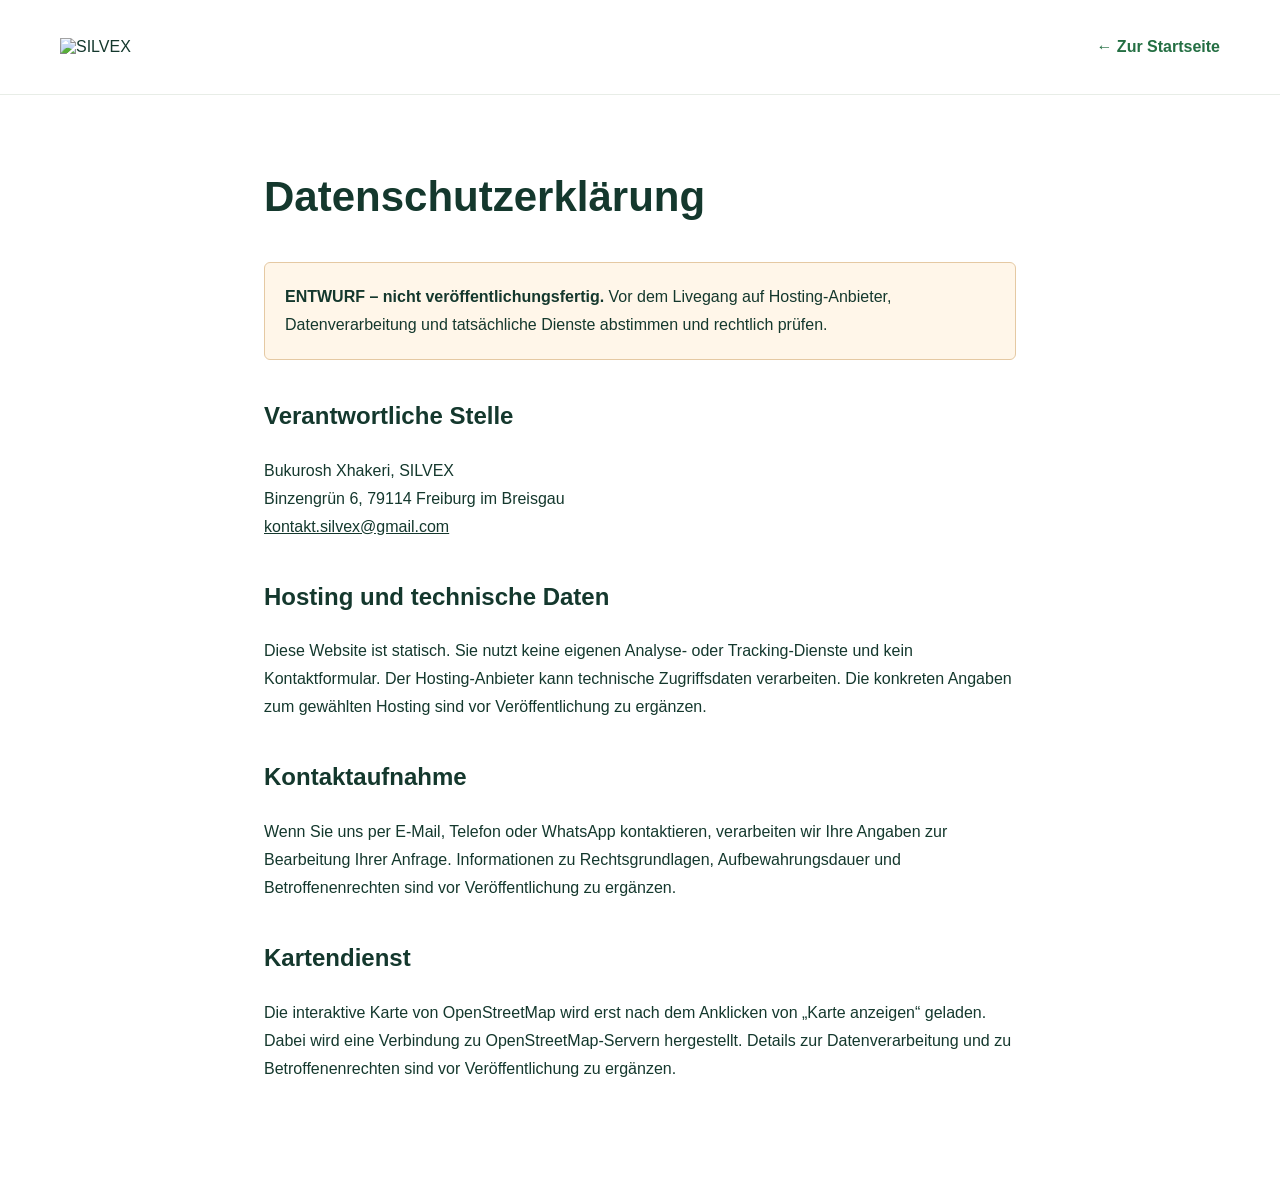
==== datenschutz.html @ 8d00cd8f "Add files via upload" ====
<!doctype html><html lang="de"><head><meta charset="utf-8"><meta name="viewport" content="width=device-width,initial-scale=1"><title>Datenschutz | SILVEX</title><link rel="stylesheet" href="styles.css"></head><body><header class="top"><div class="wrap nav"><a class="brand" href="index.html"><img src="assets/silvex-logo.webp" alt="SILVEX"></a><a class="legal-back" href="index.html">← Zur Startseite</a></div></header><main class="legal"><h1>Datenschutzerklärung</h1><div class="warning"><strong>ENTWURF – nicht veröffentlichungsfertig.</strong> Vor dem Livegang auf Hosting-Anbieter, Datenverarbeitung und tatsächliche Dienste abstimmen und rechtlich prüfen.</div><h2>Verantwortliche Stelle</h2><p>Bukurosh Xhakeri, SILVEX<br>Binzengrün 6, 79114 Freiburg im Breisgau<br><a href="mailto:kontakt.silvex@gmail.com">kontakt.silvex@gmail.com</a></p><h2>Hosting und technische Daten</h2><p>Diese Website ist statisch. Sie nutzt keine eigenen Analyse- oder Tracking-Dienste und kein Kontaktformular. Der Hosting-Anbieter kann technische Zugriffsdaten verarbeiten. Die konkreten Angaben zum gewählten Hosting sind vor Veröffentlichung zu ergänzen.</p><h2>Kontaktaufnahme</h2><p>Wenn Sie uns per E-Mail, Telefon oder WhatsApp kontaktieren, verarbeiten wir Ihre Angaben zur Bearbeitung Ihrer Anfrage. Informationen zu Rechtsgrundlagen, Aufbewahrungsdauer und Betroffenenrechten sind vor Veröffentlichung zu ergänzen.</p><h2>Kartendienst</h2><p>Die interaktive Karte von OpenStreetMap wird erst nach dem Anklicken von „Karte anzeigen“ geladen. Dabei wird eine Verbindung zu OpenStreetMap-Servern hergestellt. Details zur Datenverarbeitung und zu Betroffenenrechten sind vor Veröffentlichung zu ergänzen.</p></main></body></html>
---- styles.css ----
*{box-sizing:border-box}html{scroll-behavior:smooth}body{margin:0;font-family:Arial,Helvetica,sans-serif;color:#14382d;background:#fff}a{color:inherit;text-decoration:none}img{max-width:100%;display:block}.wrap{width:min(1160px,calc(100% - 48px));margin:auto}.top{position:sticky;top:0;z-index:10;background:#fff;border-bottom:1px solid #e8ede7}.nav{height:94px;display:flex;align-items:center;justify-content:space-between;gap:24px}.brand{width:235px;flex-shrink:0}.brand img{width:100%;height:auto}.nav nav{display:flex;align-items:center;gap:34px;font-weight:600;font-size:14px}.nav nav a:hover{color:#3c9955}.navcta{padding:14px 20px;border:1px solid #c9d9cf;border-radius:5px}.menu{display:none;background:none;border:1px solid #d6dfd9;padding:10px;border-radius:5px}.hero{background:#073b2c;color:#fff}.hero-grid{display:grid;grid-template-columns:53% 47%;min-height:610px}.hero-text{padding:112px 42px 64px 0;align-self:center}.hero h1{font-size:clamp(42px,5.1vw,72px);line-height:1.09;letter-spacing:-.05em;margin:0 0 30px;font-weight:800}.hero h1 em{color:#c1dfb9;font-style:normal}.hero p{font-size:18px;line-height:1.75;color:#e4eee7;max-width:580px}.actions{display:flex;gap:12px;flex-wrap:wrap;margin:38px 0 60px}.btn{display:inline-block;padding:17px 22px;border-radius:5px;font-weight:700;font-size:14px}.primary{background:#b9dcba;color:#103b2d}.primary:hover{background:#d5edd4}.outline{border:1px solid #c9d9ce;color:#fff}.outline:hover{background:#ffffff15}.trust{display:flex;flex-wrap:wrap;gap:16px;color:#e1efe5;font-size:12px}.hero-photo{position:relative;min-height:470px;overflow:hidden}.hero-photo img{width:100%;height:100%;object-fit:cover;object-position:center}.hero-photo:after{content:'';position:absolute;inset:0;background:linear-gradient(90deg,#073b2c 0%,transparent 20%)}.kicker{color:#4e9162;font-weight:800;letter-spacing:.15em;font-size:11px}.intro{padding:95px 0}.intro-grid{display:grid;grid-template-columns:1fr 1fr;gap:80px;align-items:center}.intro h2,.section-head h2,.feature h2,.about h2,.process h2,.showcase h2,.contact h2{font-size:clamp(31px,3.4vw,47px);line-height:1.15;letter-spacing:-.035em;margin:18px 0}.intro i,.about i,.contact i{color:#5e9e72;font-style:normal}.intro p,.section-head p,.feature p,.about p,.showcase p{line-height:1.85;color:#65786c}.services{background:#f5f7f3;padding:90px 0}.section-head{display:flex;justify-content:space-between;gap:50px;align-items:end;margin-bottom:35px}.section-head h2{max-width:620px}.section-head p{max-width:290px}.cards{display:grid;grid-template-columns:repeat(4,1fr);gap:15px}.service{padding:28px 23px;background:#fff;border:1px solid #e6ece6;border-radius:6px;min-height:210px}.num{font-size:11px;color:#6a9e77;letter-spacing:.1em;font-weight:700}.service h3{font-size:18px;margin:34px 0 12px}.service p{color:#69796e;font-size:14px;line-height:1.65}.feature,.about-grid{display:grid;grid-template-columns:1fr 1fr;gap:70px;align-items:center}.feature{padding:95px 0}.feature-photo,.about-photo{height:440px;overflow:hidden;border-radius:5px}.feature-photo img,.about-photo img{width:100%;height:100%;object-fit:cover}.text-link{font-weight:700;color:#206343;display:inline-block;margin-top:14px}.about{background:#f5f7f3;padding:90px 0}.about-copy p{line-height:1.8;color:#63766b}.process{padding:90px 0}.steps{display:grid;grid-template-columns:repeat(3,1fr);gap:25px;margin-top:40px}.steps>div{border-top:1px solid #cbdad0;padding-top:23px}.steps b{font-size:30px;color:#7aaf84}.steps h3{margin:20px 0 9px}.steps p{color:#69796e;line-height:1.7}.showcase{padding:0 0 90px;display:grid;grid-template-columns:1fr 1.1fr;gap:60px;align-items:center}.showcase img{width:100%;height:330px;object-fit:cover;border-radius:5px}.contact{background:#073b2c;color:#fff;padding:95px 0}.contact-grid{display:grid;grid-template-columns:1fr 1fr;gap:75px}.contact h2 i{color:#c2dfba}.contact p{color:#d9e6dc;line-height:1.8}.light{color:#b7d6b5}.location{margin:30px 0;display:flex;flex-direction:column;gap:9px;font-size:14px}.location span{color:#d8e9db}.location a{color:#c6e7c4;text-decoration:underline;text-underline-offset:4px}.map{height:225px;background:#164b39;border:1px solid #447260;border-radius:5px;overflow:hidden}.map iframe{border:0;width:100%;height:100%}#map-placeholder{height:100%;display:flex;align-items:center;justify-content:center;flex-direction:column;text-align:center;padding:15px}#map-placeholder p{font-size:12px;margin:8px 0 15px}#load-map{background:#c6e1c3;border:0;border-radius:4px;padding:10px 16px;color:#073b2c;cursor:pointer;font-weight:700}.contact-card{background:#fff;color:#14382d;padding:40px;border-radius:7px;align-self:start}.contact-card h3{font-size:28px;margin:16px 0}.contact-card p{color:#66786d}.contact-button{display:flex;justify-content:space-between;gap:10px;padding:16px 5px;border-bottom:1px solid #e0e9e1;font-weight:700;overflow-wrap:anywhere}.contact-button:hover{color:#398c4b}.contact-card small{display:block;color:#718274;margin-top:25px}footer{background:#f5f7f3;padding:55px 0 20px}.footer-grid{display:grid;grid-template-columns:2fr 1fr 1fr;gap:50px}.footer-logo{width:280px;max-width:100%}.footer-grid p{font-size:13px;color:#6d7d70}.footer-grid strong{display:block;margin-bottom:18px}.footer-grid a{display:block;font-size:14px;margin:11px 0;color:#4c6656}.copyright{border-top:1px solid #d9e3d9;margin-top:45px;padding-top:20px;color:#738175;font-size:12px}.legal{max-width:800px;margin:65px auto 100px;padding:0 24px;line-height:1.75}.legal h1{font-size:42px}.legal h2{margin-top:35px}.warning{background:#fff6e9;border:1px solid #e5c9a3;padding:20px;border-radius:6px}.legal a{text-decoration:underline}.legal-back{color:#246f43;font-weight:700}@media(max-width:850px){.hero-grid,.feature,.about-grid,.showcase,.contact-grid{grid-template-columns:1fr}.hero-text{padding:70px 0 35px}.hero-photo{min-height:360px}.hero-photo:after{display:none}.cards{grid-template-columns:repeat(2,1fr)}.feature,.about-grid,.showcase,.contact-grid{gap:30px}.intro-grid{gap:25px}.nav nav{gap:15px}.brand{width:190px}}@media(max-width:620px){.wrap{width:min(100% - 32px,1160px)}.nav{height:76px}.brand{width:165px}.menu{display:block}.nav nav{display:none;position:absolute;top:76px;left:0;right:0;background:white;padding:22px;box-shadow:0 10px 25px #12331d19;flex-direction:column;align-items:stretch}.nav nav.open{display:flex}.hero h1{font-size:44px}.hero p{font-size:16px}.trust{gap:10px}.hero-photo{min-height:300px}.intro,.services,.feature,.about,.process,.contact{padding-top:65px;padding-bottom:65px}.intro-grid,.section-head{display:block}.cards{grid-template-columns:1fr}.service{min-height:0}.service h3{margin-top:18px}.steps{grid-template-columns:1fr}.feature-photo,.about-photo{height:320px}.showcase{padding-bottom:65px}.showcase img{height:260px}.contact-card{padding:24px}.footer-grid{grid-template-columns:1fr 1fr}.footer-grid>div:first-child{grid-column:1/-1}.footer-logo{width:240px}}
/* V4: quiet, accessible premium motion and social links */
html{scroll-behavior:smooth;scroll-padding-top:90px}
:focus-visible{outline:3px solid #75b878;outline-offset:4px}
.btn,.contact-button,.navcta,.service,.social-links a{transition:transform .22s ease,box-shadow .22s ease,background-color .22s ease,border-color .22s ease}
@media(hover:hover){.btn:hover,.contact-button:hover{transform:translateY(-3px);box-shadow:0 12px 24px #061c151f}.service:hover{transform:translateY(-5px);box-shadow:0 18px 35px #102f1e12}.social-links a:hover{transform:translateX(4px);color:#116f40}}
.hero-text>*{animation:heroRise .7s both}.hero-text>h1{animation-delay:.07s}.hero-text>p{animation-delay:.17s}.hero-text>.actions{animation-delay:.27s}.hero-text>.trust{animation-delay:.36s}
@keyframes heroRise{from{opacity:0;transform:translateY(15px)}to{opacity:1;transform:translateY(0)}}
.reveal-ready{opacity:0;transform:translateY(24px);transition:opacity .75s ease,transform .75s ease}.reveal-ready.is-visible{opacity:1;transform:translateY(0)}
.social-links{display:flex;flex-direction:column;gap:12px}.social-links a{display:inline-flex;align-items:center;gap:10px;margin:0;color:#2d5541;font-weight:600}.social-links svg{width:21px;height:21px;fill:none;stroke:currentColor;stroke-width:1.8;stroke-linecap:round;stroke-linejoin:round}.social-links .social-dot{fill:currentColor;stroke:none}.social-links a:nth-child(2) svg{fill:currentColor;stroke:none}
.footer-grid{grid-template-columns:1.7fr 1fr 1fr 1fr;gap:32px}
@media(max-width:850px){.footer-grid{grid-template-columns:repeat(2,minmax(0,1fr))}}
@media(max-width:620px){.footer-grid{grid-template-columns:repeat(2,minmax(0,1fr));gap:24px}.footer-grid>div:first-child{grid-column:1/-1}}
@media(prefers-reduced-motion:reduce){html{scroll-behavior:auto}.hero-text>*{animation:none}.reveal-ready{opacity:1;transform:none;transition:none}.btn,.contact-button,.navcta,.service,.social-links a{transition:none}}
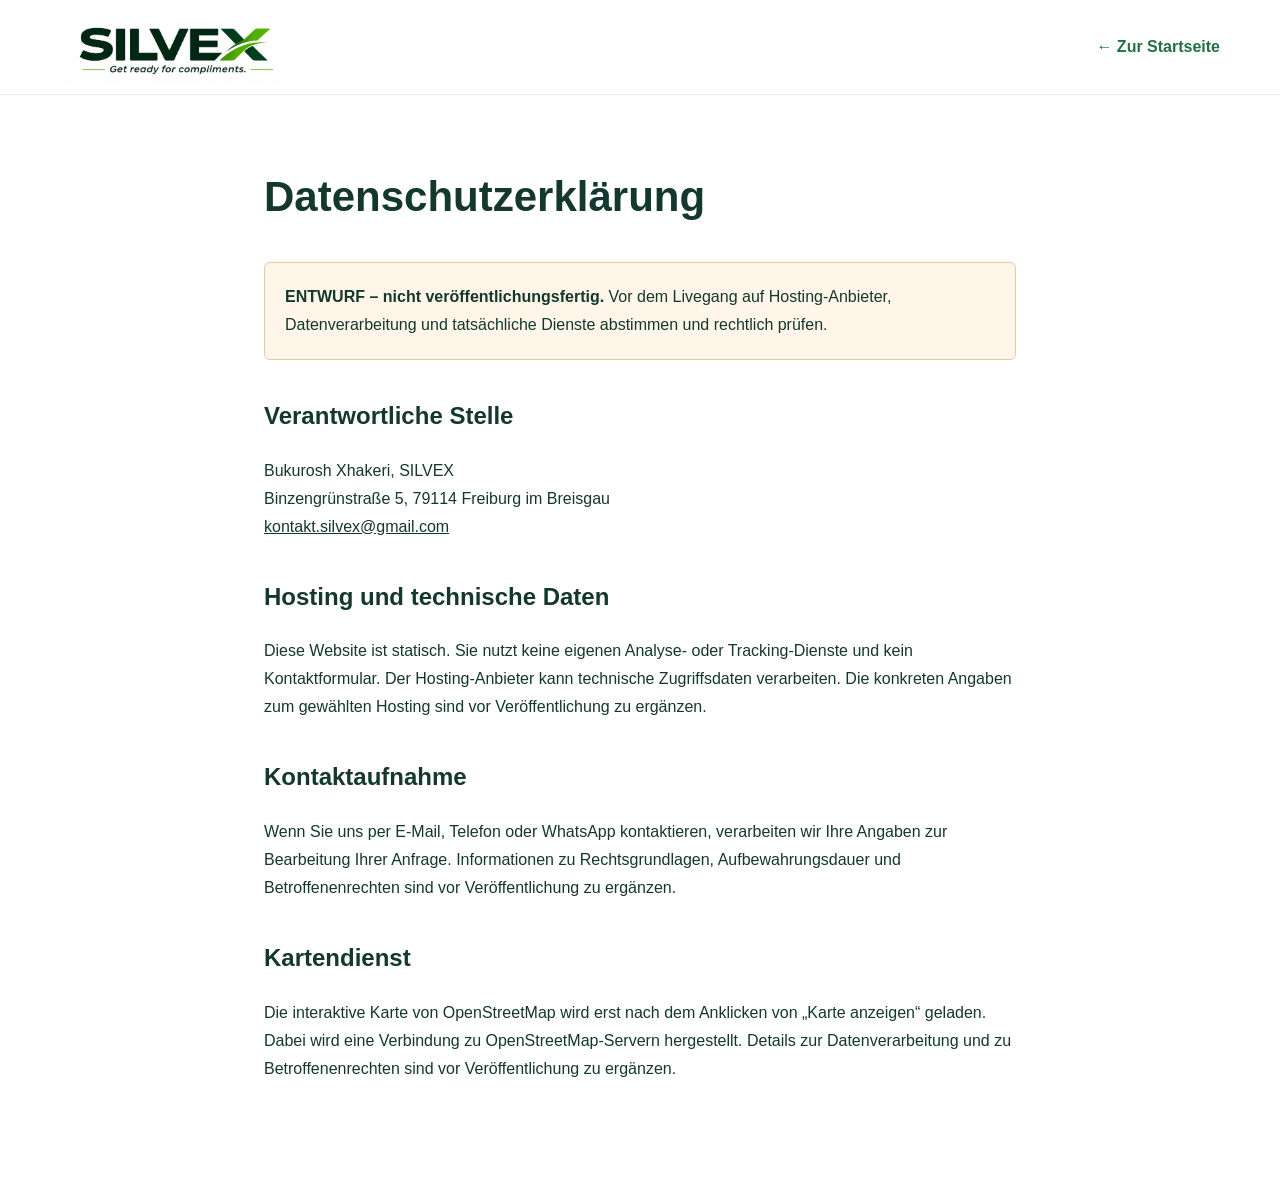
==== commit 805bde03: "Add files via upload" ====
--- a/datenschutz.html
+++ b/datenschutz.html
@@ -1 +1 @@
-<!doctype html><html lang="de"><head><meta charset="utf-8"><meta name="viewport" content="width=device-width,initial-scale=1"><title>Datenschutz | SILVEX</title><link rel="stylesheet" href="styles.css"></head><body><header class="top"><div class="wrap nav"><a class="brand" href="index.html"><img src="assets/silvex-logo.webp" alt="SILVEX"></a><a class="legal-back" href="index.html">← Zur Startseite</a></div></header><main class="legal"><h1>Datenschutzerklärung</h1><div class="warning"><strong>ENTWURF – nicht veröffentlichungsfertig.</strong> Vor dem Livegang auf Hosting-Anbieter, Datenverarbeitung und tatsächliche Dienste abstimmen und rechtlich prüfen.</div><h2>Verantwortliche Stelle</h2><p>Bukurosh Xhakeri, SILVEX<br>Binzengrün 6, 79114 Freiburg im Breisgau<br><a href="mailto:kontakt.silvex@gmail.com">kontakt.silvex@gmail.com</a></p><h2>Hosting und technische Daten</h2><p>Diese Website ist statisch. Sie nutzt keine eigenen Analyse- oder Tracking-Dienste und kein Kontaktformular. Der Hosting-Anbieter kann technische Zugriffsdaten verarbeiten. Die konkreten Angaben zum gewählten Hosting sind vor Veröffentlichung zu ergänzen.</p><h2>Kontaktaufnahme</h2><p>Wenn Sie uns per E-Mail, Telefon oder WhatsApp kontaktieren, verarbeiten wir Ihre Angaben zur Bearbeitung Ihrer Anfrage. Informationen zu Rechtsgrundlagen, Aufbewahrungsdauer und Betroffenenrechten sind vor Veröffentlichung zu ergänzen.</p><h2>Kartendienst</h2><p>Die interaktive Karte von OpenStreetMap wird erst nach dem Anklicken von „Karte anzeigen“ geladen. Dabei wird eine Verbindung zu OpenStreetMap-Servern hergestellt. Details zur Datenverarbeitung und zu Betroffenenrechten sind vor Veröffentlichung zu ergänzen.</p></main></body></html>+<!doctype html><html lang="de"><head><meta charset="utf-8"><meta name="viewport" content="width=device-width,initial-scale=1"><title>Datenschutz | SILVEX</title><link rel="stylesheet" href="styles.css"></head><body><header class="top"><div class="wrap nav"><a class="brand" href="index.html"><img src="silvex-logo.webp" alt="SILVEX"></a><a class="legal-back" href="index.html">← Zur Startseite</a></div></header><main class="legal"><h1>Datenschutzerklärung</h1><div class="warning"><strong>ENTWURF – nicht veröffentlichungsfertig.</strong> Vor dem Livegang auf Hosting-Anbieter, Datenverarbeitung und tatsächliche Dienste abstimmen und rechtlich prüfen.</div><h2>Verantwortliche Stelle</h2><p>Bukurosh Xhakeri, SILVEX<br>Binzengrünstraße 5, 79114 Freiburg im Breisgau<br><a href="mailto:kontakt.silvex@gmail.com">kontakt.silvex@gmail.com</a></p><h2>Hosting und technische Daten</h2><p>Diese Website ist statisch. Sie nutzt keine eigenen Analyse- oder Tracking-Dienste und kein Kontaktformular. Der Hosting-Anbieter kann technische Zugriffsdaten verarbeiten. Die konkreten Angaben zum gewählten Hosting sind vor Veröffentlichung zu ergänzen.</p><h2>Kontaktaufnahme</h2><p>Wenn Sie uns per E-Mail, Telefon oder WhatsApp kontaktieren, verarbeiten wir Ihre Angaben zur Bearbeitung Ihrer Anfrage. Informationen zu Rechtsgrundlagen, Aufbewahrungsdauer und Betroffenenrechten sind vor Veröffentlichung zu ergänzen.</p><h2>Kartendienst</h2><p>Die interaktive Karte von OpenStreetMap wird erst nach dem Anklicken von „Karte anzeigen“ geladen. Dabei wird eine Verbindung zu OpenStreetMap-Servern hergestellt. Details zur Datenverarbeitung und zu Betroffenenrechten sind vor Veröffentlichung zu ergänzen.</p></main></body></html>
